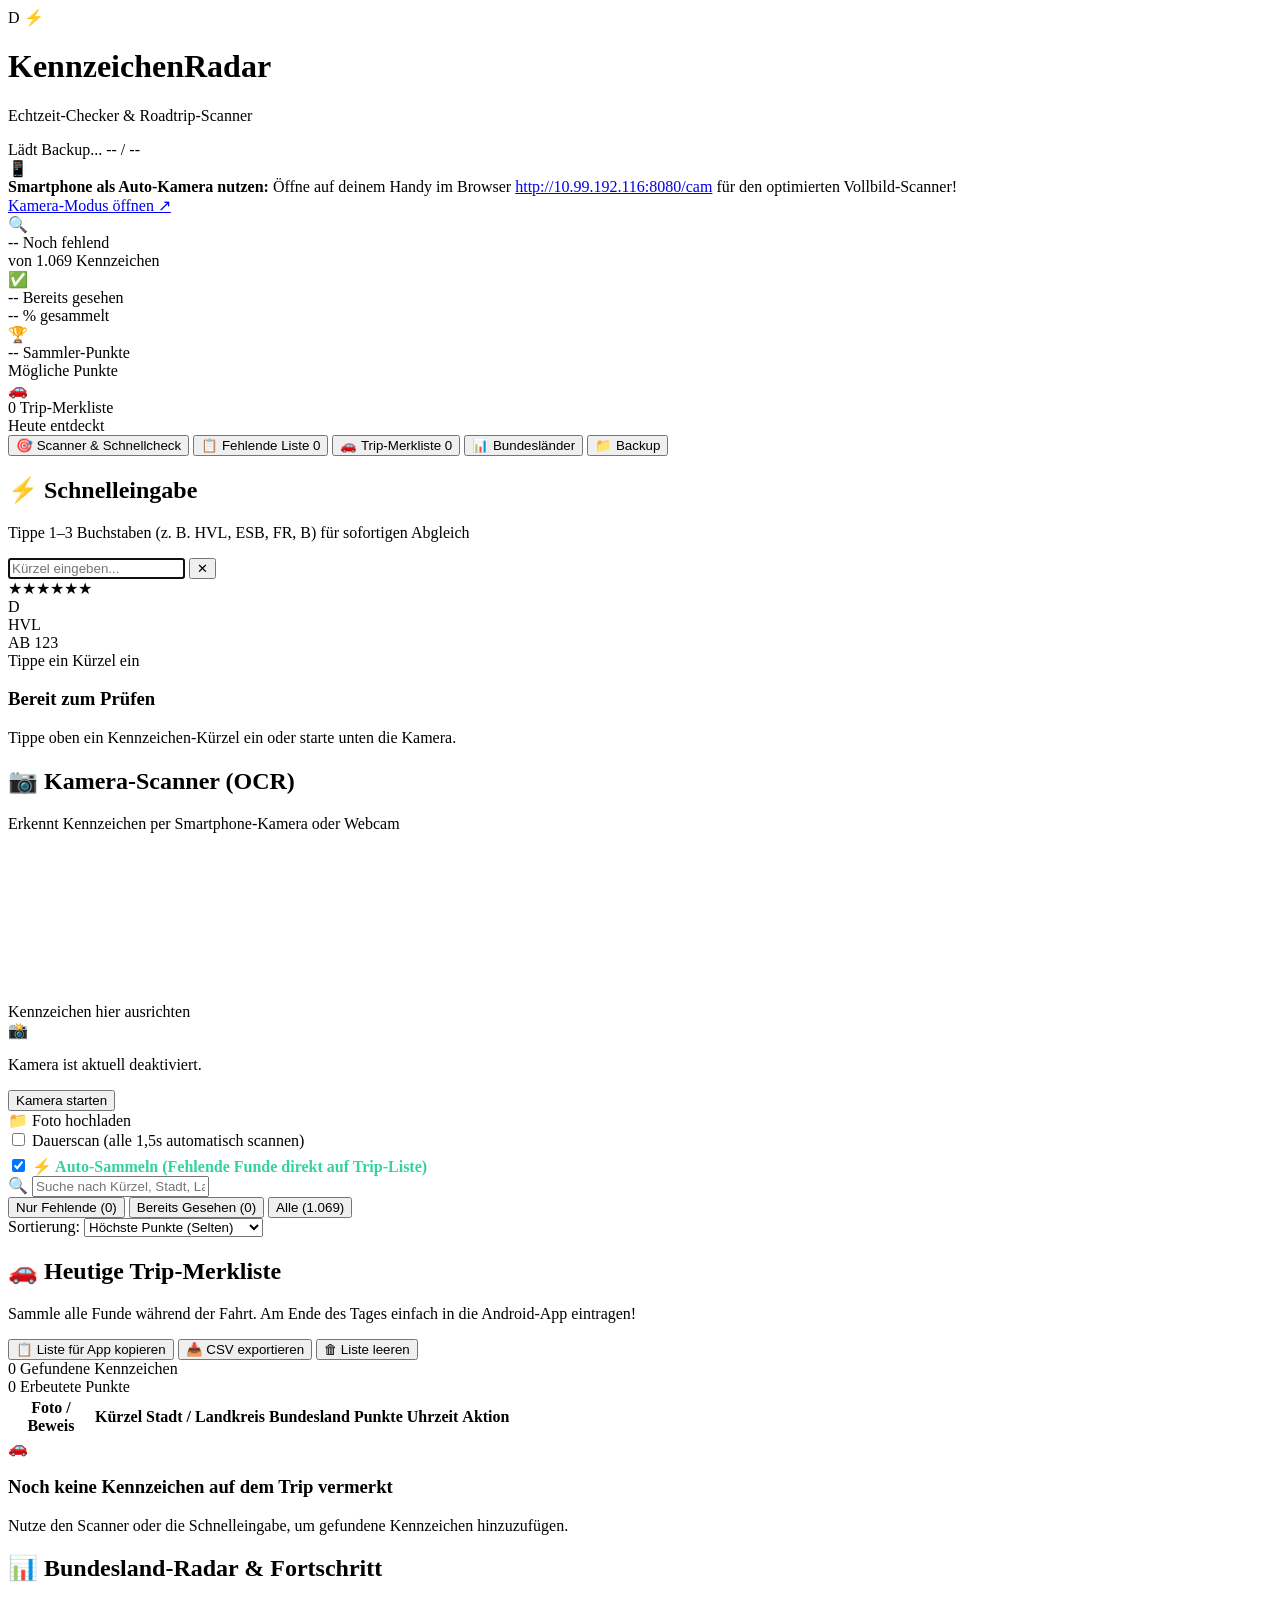
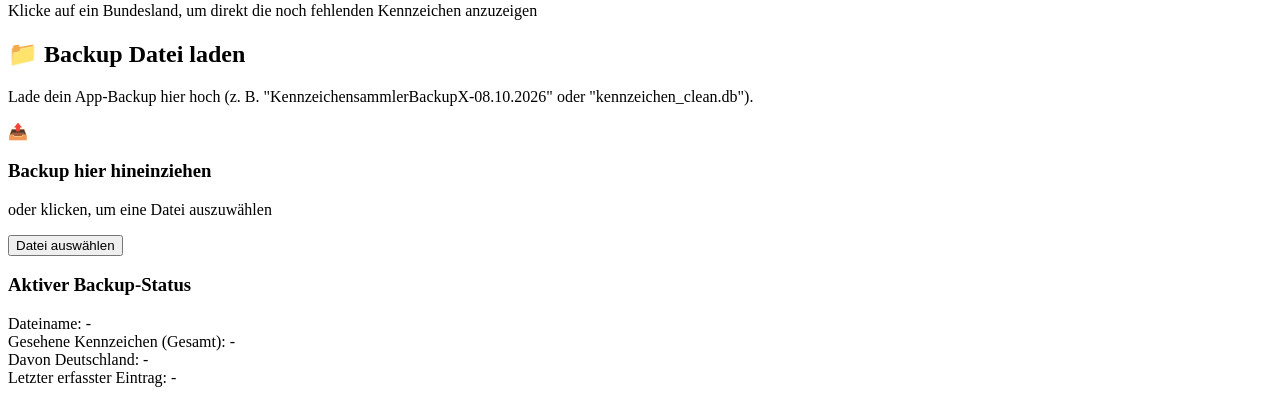
==== web/index.html @ e97649e1 "feat: Kennzeichen Radar - Backup-Parser & Live AI Scanner (YOLOv8 ALPR)" ====
<!DOCTYPE html>
<html lang="de">
<head>
  <meta charset="UTF-8">
  <meta name="viewport" content="width=device-width, initial-scale=1.0, maximum-scale=1.0, user-scalable=no">
  <title>Kennzeichen Radar • Sammler & Live-Scanner</title>
  
  <!-- Modern Typography from Google Fonts -->
  <link rel="preconnect" href="https://fonts.googleapis.com">
  <link rel="preconnect" href="https://fonts.gstatic.com" crossorigin>
  <link href="https://fonts.googleapis.com/css2?family=Outfit:wght@300;400;500;600;700;800&family=JetBrains+Mono:wght@400;600;700&display=swap" rel="stylesheet">
  
  <!-- Offline Tesseract.js -->
  <script src="/static/tesseract.min.js"></script>
  
  <!-- Stylesheet -->
  <link rel="stylesheet" href="/static/style.css">
</head>
<body>
  <div class="app-container">
    <!-- TOP NAVIGATION & HEADER -->
    <header class="app-header">
      <div class="header-brand">
        <div class="brand-badge">
          <span class="eu-blue">D</span>
          <span class="brand-icon">⚡</span>
        </div>
        <div class="brand-titles">
          <h1>Kennzeichen<span>Radar</span></h1>
          <p class="brand-subtitle">Echtzeit-Checker & Roadtrip-Scanner</p>
        </div>
      </div>

      <!-- Backup Status Pill -->
      <div class="backup-pill" id="backupStatusPill" title="Klicken für Backup-Manager">
        <span class="pulse-indicator"></span>
        <span class="backup-name" id="pillBackupName">Lädt Backup...</span>
        <span class="backup-count" id="pillSeenCount">-- / --</span>
      </div>
    </header>

    <!-- MOBILE CAMERA BANNER -->
    <div class="mobile-connect-banner">
      <div class="banner-icon">📱</div>
      <div class="banner-text">
        <strong>Smartphone als Auto-Kamera nutzen:</strong> Öffne auf deinem Handy im Browser <a href="http://10.99.192.116:8080/cam" target="_blank">http://10.99.192.116:8080/cam</a> für den optimierten Vollbild-Scanner!
      </div>
      <a href="/cam" target="_blank" class="btn-open-cam">Kamera-Modus öffnen ↗</a>
    </div>

    <!-- KPI / PROGRESS HERO BAR -->
    <section class="kpi-hero">
      <div class="kpi-card highlight-missing">
        <div class="kpi-icon">🔍</div>
        <div class="kpi-data">
          <span class="kpi-value" id="kpiMissingCount">--</span>
          <span class="kpi-label">Noch fehlend</span>
        </div>
        <div class="kpi-sub" id="kpiMissingSub">von 1.069 Kennzeichen</div>
      </div>

      <div class="kpi-card highlight-seen">
        <div class="kpi-icon">✅</div>
        <div class="kpi-data">
          <span class="kpi-value" id="kpiSeenCount">--</span>
          <span class="kpi-label">Bereits gesehen</span>
        </div>
        <div class="kpi-sub" id="kpiSeenPercent">-- % gesammelt</div>
      </div>

      <div class="kpi-card highlight-points">
        <div class="kpi-icon">🏆</div>
        <div class="kpi-data">
          <span class="kpi-value" id="kpiPointsCount">--</span>
          <span class="kpi-label">Sammler-Punkte</span>
        </div>
        <div class="kpi-sub" id="kpiPointsTotal">Mögliche Punkte</div>
      </div>

      <div class="kpi-card highlight-trip" id="kpiTripCard">
        <div class="kpi-icon">🚗</div>
        <div class="kpi-data">
          <span class="kpi-value" id="kpiTripCount">0</span>
          <span class="kpi-label">Trip-Merkliste</span>
        </div>
        <div class="kpi-sub">Heute entdeckt</div>
      </div>
    </section>

    <!-- NAVIGATION TABS -->
    <nav class="nav-tabs" role="tablist">
      <button class="nav-tab active" data-tab="tab-scanner" role="tab" id="btnTabScanner">
        <span class="tab-icon">🎯</span>
        <span class="tab-text">Scanner & Schnellcheck</span>
      </button>
      <button class="nav-tab" data-tab="tab-missing" role="tab" id="btnTabMissing">
        <span class="tab-icon">📋</span>
        <span class="tab-text">Fehlende Liste</span>
        <span class="tab-counter" id="tabCounterMissing">0</span>
      </button>
      <button class="nav-tab" data-tab="tab-trip" role="tab" id="btnTabTrip">
        <span class="tab-icon">🚗</span>
        <span class="tab-text">Trip-Merkliste</span>
        <span class="tab-counter trip-badge" id="tabCounterTrip">0</span>
      </button>
      <button class="nav-tab" data-tab="tab-stats" role="tab" id="btnTabStats">
        <span class="tab-icon">📊</span>
        <span class="tab-text">Bundesländer</span>
      </button>
      <button class="nav-tab" data-tab="tab-backup" role="tab" id="btnTabBackup">
        <span class="tab-icon">📁</span>
        <span class="tab-text">Backup</span>
      </button>
    </nav>

    <!-- TAB 1: SCANNER & SCHNELLCHECK -->
    <main class="tab-content active" id="tab-scanner">
      <div class="scanner-split-layout">
        <!-- LINKER BEREICH: BLITZEINGABE & LIVE-KENNZEICHEN -->
        <section class="quick-check-panel glass-card">
          <div class="panel-header">
            <h2>⚡ Schnelleingabe</h2>
            <p>Tippe 1–3 Buchstaben (z. B. HVL, ESB, FR, B) für sofortigen Abgleich</p>
          </div>

          <div class="search-input-wrapper">
            <input type="text" id="quickInput" placeholder="Kürzel eingeben..." autocomplete="off" autofocus maxlength="10">
            <button class="btn-clear-input" id="btnClearInput" title="Leeren">✕</button>
          </div>

          <!-- KENNZEICHEN VISUALISIERUNG -->
          <div class="plate-stage">
            <div class="german-plate-display" id="plateDisplay">
              <div class="eu-stripe">
                <div class="eu-stars">★★★★★★</div>
                <div class="eu-d">D</div>
              </div>
              <div class="plate-text-area">
                <div class="plate-letters" id="plateLetters">HVL</div>
                <div class="plate-stickers">
                  <span class="hu-sticker"></span>
                  <span class="wappen-sticker"></span>
                </div>
                <div class="plate-sample-number">AB 123</div>
              </div>
            </div>
          </div>

          <!-- RESULT STATUS BOX -->
          <div class="status-result-card" id="statusResultCard">
            <div class="status-badge" id="statusBadge">Tippe ein Kürzel ein</div>
            <h3 class="status-title" id="statusTitle">Bereit zum Prüfen</h3>
            <p class="status-desc" id="statusDesc">Tippe oben ein Kennzeichen-Kürzel ein oder starte unten die Kamera.</p>
            
            <div class="status-details" id="statusDetails" style="display: none;">
              <div class="detail-item">
                <span class="detail-lbl">Ort / Landkreis:</span>
                <span class="detail-val" id="detailOrt">-</span>
              </div>
              <div class="detail-item">
                <span class="detail-lbl">Bundesland:</span>
                <span class="detail-val" id="detailBundesland">-</span>
              </div>
              <div class="detail-item">
                <span class="detail-lbl">Punkte:</span>
                <span class="detail-val" id="detailPunkte">-</span>
              </div>
            </div>

            <!-- ACTION BUTTONS -->
            <div class="status-actions" id="statusActions" style="display: none;">
              <button class="btn-primary" id="btnAddToTrip">
                <span>➕</span> Zur Trip-Merkliste hinzufügen (Enter)
              </button>
            </div>
          </div>
        </section>

        <!-- RECHTER BEREICH: LIVE KAMERA SCANNER -->
        <section class="camera-scanner-panel glass-card">
          <div class="panel-header">
            <h2>📷 Kamera-Scanner (OCR)</h2>
            <p>Erkennt Kennzeichen per Smartphone-Kamera oder Webcam</p>
          </div>

          <div class="camera-viewport" id="cameraViewport">
            <!-- Video Element -->
            <video id="cameraVideo" autoplay playsinline muted></video>
            <canvas id="cameraCanvas" style="display: none;"></canvas>

            <!-- Guide Overlay Frame -->
            <div class="camera-frame-guide" id="cameraGuide">
              <div class="guide-corners"></div>
              <div class="guide-text">Kennzeichen hier ausrichten</div>
            </div>

            <!-- OCR Spinner / State -->
            <div class="ocr-status-overlay" id="ocrOverlay" style="display: none;">
              <div class="spinner"></div>
              <span id="ocrStatusText">Erkenne Kennzeichen...</span>
            </div>

            <!-- Placeholder wenn Kamera aus -->
            <div class="camera-placeholder" id="cameraPlaceholder">
              <div class="placeholder-icon">📸</div>
              <p>Kamera ist aktuell deaktiviert.</p>
              <button class="btn-primary" id="btnStartCamera">
                Kamera starten
              </button>
            </div>
          </div>

          <!-- Camera Controls -->
          <div class="camera-controls">
            <button class="btn-control" id="btnToggleCamera" style="display: none;">
              <span>⏹</span> Stopp
            </button>
            <button class="btn-control" id="btnSwitchCamera" style="display: none;" title="Kamera wechseln">
              <span>🔄</span> Kamera wechseln
            </button>
            <button class="btn-control highlight" id="btnSnapScan" style="display: none;">
              <span>⚡</span> Jetzt scannen
            </button>
            <label class="btn-control upload-btn" title="Foto hochladen">
              <span>📁</span> Foto hochladen
              <input type="file" id="filePhotoInput" accept="image/*" style="display: none;">
            </label>
          </div>

          <!-- Live Scan Auto Toggle -->
          <div class="auto-scan-toggle-row">
            <label class="toggle-switch">
              <input type="checkbox" id="chkAutoScan">
              <span class="toggle-slider"></span>
            </label>
            <span>Dauerscan (alle 1,5s automatisch scannen)</span>
          </div>

          <!-- Auto-Collect Toggle -->
          <div class="auto-scan-toggle-row" style="margin-top: 0.4rem;">
            <label class="toggle-switch">
              <input type="checkbox" id="chkAutoCollect" checked>
              <span class="toggle-slider"></span>
            </label>
            <span style="color: #34d399; font-weight: 600;">⚡ Auto-Sammeln (Fehlende Funde direkt auf Trip-Liste)</span>
          </div>
        </section>
      </div>
    </main>

    <!-- TAB 2: FEHLENDE KENNZEICHEN LISTE -->
    <section class="tab-content" id="tab-missing">
      <div class="glass-card list-container-card">
        <!-- FILTER BAR -->
        <div class="filter-header-bar">
          <div class="search-box">
            <span class="search-icon">🔍</span>
            <input type="text" id="filterSearchInput" placeholder="Suche nach Kürzel, Stadt, Landkreis, Ableitung...">
          </div>

          <div class="view-toggles">
            <button class="toggle-btn active" data-view="missing" id="btnViewMissing">Nur Fehlende (<span id="countViewMissing">0</span>)</button>
            <button class="toggle-btn" data-view="seen" id="btnViewSeen">Bereits Gesehen (<span id="countViewSeen">0</span>)</button>
            <button class="toggle-btn" data-view="all" id="btnViewAll">Alle (1.069)</button>
          </div>

          <div class="sort-selector">
            <label for="sortSelect">Sortierung:</label>
            <select id="sortSelect">
              <option value="points-desc">Höchste Punkte (Selten)</option>
              <option value="points-asc">Niedrigste Punkte (Häufig)</option>
              <option value="alpha-asc">Kürzel (A–Z)</option>
              <option value="bundesland">Bundesland</option>
            </select>
          </div>
        </div>

        <!-- BUNDESLAND CHIPS -->
        <div class="bundesland-chips-wrapper">
          <div class="bundesland-chips" id="bundeslandChipsContainer">
            <!-- Chips werden dynamisch gerendert -->
          </div>
        </div>

        <!-- CARDS GRID -->
        <div class="plates-grid" id="platesGridContainer">
          <!-- Dynamisch erzeugte Kennzeichen-Karten -->
        </div>

        <!-- Empty State -->
        <div class="empty-state" id="platesEmptyState" style="display: none;">
          <div class="empty-icon">🎉</div>
          <h3>Keine Kennzeichen gefunden</h3>
          <p>Für die aktuellen Filterkriterien gibt es keine Treffer.</p>
        </div>
      </div>
    </section>

    <!-- TAB 3: TRIP-MERKLISTE -->
    <section class="tab-content" id="tab-trip">
      <div class="glass-card trip-card">
        <div class="trip-header">
          <div class="trip-title-area">
            <h2>🚗 Heutige Trip-Merkliste</h2>
            <p>Sammle alle Funde während der Fahrt. Am Ende des Tages einfach in die Android-App eintragen!</p>
          </div>
          <div class="trip-actions-top">
            <button class="btn-primary" id="btnCopyForApp">
              <span>📋</span> Liste für App kopieren
            </button>
            <button class="btn-secondary" id="btnExportTripCsv">
              <span>📥</span> CSV exportieren
            </button>
            <button class="btn-danger" id="btnClearTrip">
              <span>🗑</span> Liste leeren
            </button>
          </div>
        </div>

        <div class="trip-stats-bar">
          <div class="trip-stat-item">
            <span class="trip-stat-val" id="tripTotalPlates">0</span>
            <span class="trip-stat-lbl">Gefundene Kennzeichen</span>
          </div>
          <div class="trip-stat-item">
            <span class="trip-stat-val" id="tripTotalPoints">0</span>
            <span class="trip-stat-lbl">Erbeutete Punkte</span>
          </div>
        </div>

        <!-- TRIP TABLE -->
        <div class="trip-table-wrapper">
          <table class="trip-table">
            <thead>
              <tr>
                <th style="width: 80px; text-align: center;">Foto / Beweis</th>
                <th>Kürzel</th>
                <th>Stadt / Landkreis</th>
                <th>Bundesland</th>
                <th>Punkte</th>
                <th>Uhrzeit</th>
                <th>Aktion</th>
              </tr>
            </thead>
            <tbody id="tripTableBody">
              <!-- Dynamisch -->
            </tbody>
          </table>
          <div class="empty-trip" id="emptyTripMessage">
            <div class="empty-icon">🚗</div>
            <h3>Noch keine Kennzeichen auf dem Trip vermerkt</h3>
            <p>Nutze den Scanner oder die Schnelleingabe, um gefundene Kennzeichen hinzuzufügen.</p>
          </div>
        </div>
      </div>
    </section>

    <!-- TAB 4: BUNDESLÄNDER STATISTIK -->
    <section class="tab-content" id="tab-stats">
      <div class="glass-card stats-card">
        <div class="panel-header">
          <h2>📊 Bundesland-Radar & Fortschritt</h2>
          <p>Klicke auf ein Bundesland, um direkt die noch fehlenden Kennzeichen anzuzeigen</p>
        </div>

        <div class="bundesland-grid" id="bundeslandGrid">
          <!-- Dynamische Fortschritts-Karten -->
        </div>
      </div>
    </section>

    <!-- TAB 5: BACKUP MANAGER -->
    <section class="tab-content" id="tab-backup">
      <div class="glass-card backup-card">
        <div class="panel-header">
          <h2>📁 Backup Datei laden</h2>
          <p>Lade dein App-Backup hier hoch (z. B. "KennzeichensammlerBackupX-08.10.2026" oder "kennzeichen_clean.db").</p>
        </div>

        <div class="drop-zone" id="dropZone">
          <div class="drop-icon">📤</div>
          <h3>Backup hier hineinziehen</h3>
          <p>oder klicken, um eine Datei auszuwählen</p>
          <input type="file" id="fileBackupInput" style="display: none;">
          <button class="btn-primary" id="btnSelectBackup">Datei auswählen</button>
        </div>

        <div class="backup-info-panel" id="backupInfoPanel">
          <h3>Aktiver Backup-Status</h3>
          <div class="info-row">
            <span class="lbl">Dateiname:</span>
            <span class="val" id="infoFileName">-</span>
          </div>
          <div class="info-row">
            <span class="lbl">Gesehene Kennzeichen (Gesamt):</span>
            <span class="val" id="infoTotalSeen">-</span>
          </div>
          <div class="info-row">
            <span class="lbl">Davon Deutschland:</span>
            <span class="val" id="infoDeSeen">-</span>
          </div>
          <div class="info-row">
            <span class="lbl">Letzter erfasster Eintrag:</span>
            <span class="val" id="infoLatestDate">-</span>
          </div>
        </div>
      </div>
    </section>

    <!-- TOAST NOTIFICATION CONTAINER -->
    <div class="toast-container" id="toastContainer"></div>
  </div>

  <!-- PHOTO LIGHTBOX MODAL -->
  <div class="photo-modal" id="photoModal" style="display: none;">
    <div class="photo-modal-backdrop" id="modalBackdrop"></div>
    <div class="photo-modal-content">
      <button class="modal-close-btn" id="btnModalClose">✕</button>
      <img id="modalImg" src="" alt="Kennzeichen Erkennung Foto">
      <div class="modal-caption" id="modalCaption"></div>
    </div>
  </div>

  <!-- APPLICATION LOGIC -->
  <script src="/static/app.js"></script>
</body>
</html>
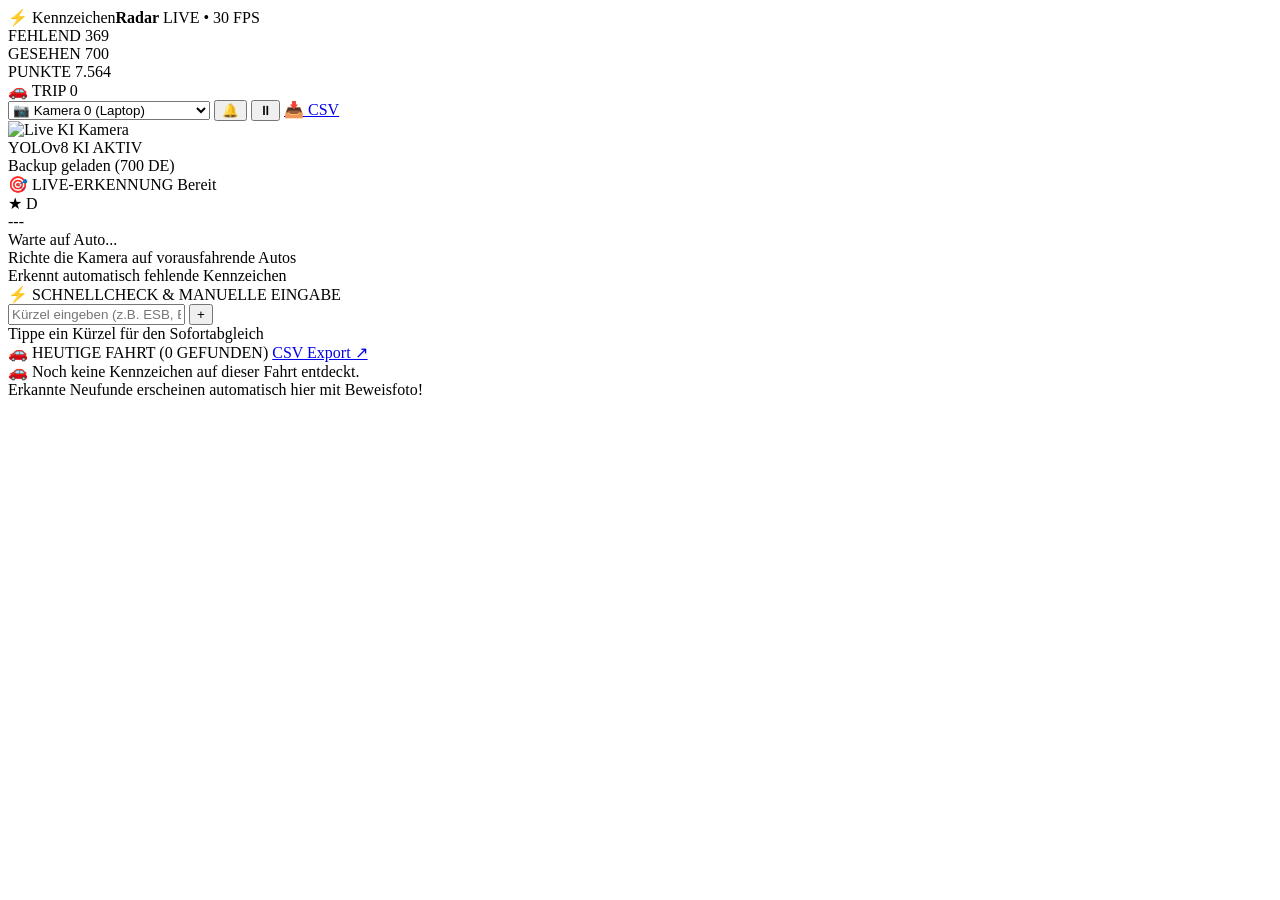
==== commit 51e998d0: "feat: Add minimalist 100vh single-screen Cockpit with integrated 30 FPS MJPEG live stream" ====
--- a/web/index.html
+++ b/web/index.html
@@ -3,425 +3,143 @@
 <head>
   <meta charset="UTF-8">
   <meta name="viewport" content="width=device-width, initial-scale=1.0, maximum-scale=1.0, user-scalable=no">
-  <title>Kennzeichen Radar • Sammler & Live-Scanner</title>
+  <title>Kennzeichen Radar • Live Cockpit</title>
   
-  <!-- Modern Typography from Google Fonts -->
   <link rel="preconnect" href="https://fonts.googleapis.com">
   <link rel="preconnect" href="https://fonts.gstatic.com" crossorigin>
-  <link href="https://fonts.googleapis.com/css2?family=Outfit:wght@300;400;500;600;700;800&family=JetBrains+Mono:wght@400;600;700&display=swap" rel="stylesheet">
+  <link href="https://fonts.googleapis.com/css2?family=Outfit:wght@400;500;600;700;800&family=JetBrains+Mono:wght@500;700;800&display=swap" rel="stylesheet">
   
-  <!-- Offline Tesseract.js -->
-  <script src="/static/tesseract.min.js"></script>
-  
-  <!-- Stylesheet -->
-  <link rel="stylesheet" href="/static/style.css">
+  <link rel="stylesheet" href="/style.css">
 </head>
 <body>
-  <div class="app-container">
-    <!-- TOP NAVIGATION & HEADER -->
-    <header class="app-header">
+  <div class="cockpit-container">
+    
+    <!-- TOP COMPACT APP BAR (48px) -->
+    <header class="cockpit-header">
       <div class="header-brand">
-        <div class="brand-badge">
-          <span class="eu-blue">D</span>
-          <span class="brand-icon">⚡</span>
+        <span class="brand-badge">⚡</span>
+        <span class="brand-title">Kennzeichen<strong>Radar</strong></span>
+        <span class="live-pill" id="liveFpsPill">
+          <span class="live-dot"></span>
+          <span id="fpsText">LIVE • 30 FPS</span>
+        </span>
+      </div>
+
+      <!-- Quick KPI Counters -->
+      <div class="header-stats">
+        <div class="stat-badge badge-missing" title="Noch fehlende deutsche Kennzeichen">
+          <span class="lbl">FEHLEND</span>
+          <span class="val" id="statMissing">369</span>
         </div>
-        <div class="brand-titles">
-          <h1>Kennzeichen<span>Radar</span></h1>
-          <p class="brand-subtitle">Echtzeit-Checker & Roadtrip-Scanner</p>
+        <div class="stat-badge badge-seen" title="Bereits gesammelt">
+          <span class="lbl">GESEHEN</span>
+          <span class="val" id="statSeen">700</span>
+        </div>
+        <div class="stat-badge badge-points" title="Gesamte Sammler-Punkte">
+          <span class="lbl">PUNKTE</span>
+          <span class="val" id="statPoints">7.564</span>
+        </div>
+        <div class="stat-badge badge-trip" title="Heute während der Fahrt gesammelt">
+          <span class="lbl">🚗 TRIP</span>
+          <span class="val" id="statTrip">0</span>
         </div>
       </div>
 
-      <!-- Backup Status Pill -->
-      <div class="backup-pill" id="backupStatusPill" title="Klicken für Backup-Manager">
-        <span class="pulse-indicator"></span>
-        <span class="backup-name" id="pillBackupName">Lädt Backup...</span>
-        <span class="backup-count" id="pillSeenCount">-- / --</span>
+      <!-- Header Quick Controls -->
+      <div class="header-actions">
+        <select id="camSelect" class="btn-ctrl select-cam" title="Kamera auswählen (0: Laptop, 1: Handy per USB)">
+          <option value="0">📷 Kamera 0 (Laptop)</option>
+          <option value="1">📱 Kamera 1 (Handy / USB)</option>
+          <option value="2">📹 Kamera 2 (USB-Dashcam)</option>
+        </select>
+        <button id="btnSoundToggle" class="btn-ctrl btn-icon" title="Ton an / aus">🔔</button>
+        <button id="btnPauseToggle" class="btn-ctrl btn-icon" title="Video pausieren">⏸</button>
+        <a href="/api/trip/export" class="btn-ctrl btn-export" title="Trip als CSV exportieren">📥 CSV</a>
       </div>
     </header>
 
-    <!-- MOBILE CAMERA BANNER -->
-    <div class="mobile-connect-banner">
-      <div class="banner-icon">📱</div>
-      <div class="banner-text">
-        <strong>Smartphone als Auto-Kamera nutzen:</strong> Öffne auf deinem Handy im Browser <a href="http://10.99.192.116:8080/cam" target="_blank">http://10.99.192.116:8080/cam</a> für den optimierten Vollbild-Scanner!
-      </div>
-      <a href="/cam" target="_blank" class="btn-open-cam">Kamera-Modus öffnen ↗</a>
-    </div>
+    <!-- MAIN COCKPIT VIEWPORT (FITS 100VH - NO SCROLLBAR) -->
+    <main class="cockpit-grid">
+      
+      <!-- LEFT STAGE: 30 FPS HARDWARE CAMERA STREAM -->
+      <section class="camera-stage">
+        <div class="video-wrapper">
+          <img src="/video_feed" id="liveVideoFeed" alt="Live KI Kamera" onerror="handleVideoError(this)" />
+          
+          <!-- Stream HUD Watermark -->
+          <div class="stream-hud-overlay">
+            <div class="hud-status-chip">
+              <span class="pulse-indicator"></span>
+              <span id="txtHudStatus">YOLOv8 KI AKTIV</span>
+            </div>
+            <div class="hud-backup-chip" id="hudBackupInfo">
+              Backup geladen (700 DE)
+            </div>
+          </div>
+        </div>
+      </section>
 
-    <!-- KPI / PROGRESS HERO BAR -->
-    <section class="kpi-hero">
-      <div class="kpi-card highlight-missing">
-        <div class="kpi-icon">🔍</div>
-        <div class="kpi-data">
-          <span class="kpi-value" id="kpiMissingCount">--</span>
-          <span class="kpi-label">Noch fehlend</span>
-        </div>
-        <div class="kpi-sub" id="kpiMissingSub">von 1.069 Kennzeichen</div>
-      </div>
-
-      <div class="kpi-card highlight-seen">
-        <div class="kpi-icon">✅</div>
-        <div class="kpi-data">
-          <span class="kpi-value" id="kpiSeenCount">--</span>
-          <span class="kpi-label">Bereits gesehen</span>
-        </div>
-        <div class="kpi-sub" id="kpiSeenPercent">-- % gesammelt</div>
-      </div>
-
-      <div class="kpi-card highlight-points">
-        <div class="kpi-icon">🏆</div>
-        <div class="kpi-data">
-          <span class="kpi-value" id="kpiPointsCount">--</span>
-          <span class="kpi-label">Sammler-Punkte</span>
-        </div>
-        <div class="kpi-sub" id="kpiPointsTotal">Mögliche Punkte</div>
-      </div>
-
-      <div class="kpi-card highlight-trip" id="kpiTripCard">
-        <div class="kpi-icon">🚗</div>
-        <div class="kpi-data">
-          <span class="kpi-value" id="kpiTripCount">0</span>
-          <span class="kpi-label">Trip-Merkliste</span>
-        </div>
-        <div class="kpi-sub">Heute entdeckt</div>
-      </div>
-    </section>
-
-    <!-- NAVIGATION TABS -->
-    <nav class="nav-tabs" role="tablist">
-      <button class="nav-tab active" data-tab="tab-scanner" role="tab" id="btnTabScanner">
-        <span class="tab-icon">🎯</span>
-        <span class="tab-text">Scanner & Schnellcheck</span>
-      </button>
-      <button class="nav-tab" data-tab="tab-missing" role="tab" id="btnTabMissing">
-        <span class="tab-icon">📋</span>
-        <span class="tab-text">Fehlende Liste</span>
-        <span class="tab-counter" id="tabCounterMissing">0</span>
-      </button>
-      <button class="nav-tab" data-tab="tab-trip" role="tab" id="btnTabTrip">
-        <span class="tab-icon">🚗</span>
-        <span class="tab-text">Trip-Merkliste</span>
-        <span class="tab-counter trip-badge" id="tabCounterTrip">0</span>
-      </button>
-      <button class="nav-tab" data-tab="tab-stats" role="tab" id="btnTabStats">
-        <span class="tab-icon">📊</span>
-        <span class="tab-text">Bundesländer</span>
-      </button>
-      <button class="nav-tab" data-tab="tab-backup" role="tab" id="btnTabBackup">
-        <span class="tab-icon">📁</span>
-        <span class="tab-text">Backup</span>
-      </button>
-    </nav>
-
-    <!-- TAB 1: SCANNER & SCHNELLCHECK -->
-    <main class="tab-content active" id="tab-scanner">
-      <div class="scanner-split-layout">
-        <!-- LINKER BEREICH: BLITZEINGABE & LIVE-KENNZEICHEN -->
-        <section class="quick-check-panel glass-card">
-          <div class="panel-header">
-            <h2>⚡ Schnelleingabe</h2>
-            <p>Tippe 1–3 Buchstaben (z. B. HVL, ESB, FR, B) für sofortigen Abgleich</p>
+      <!-- RIGHT STAGE: LIVE HIT, QUICK SEARCH & TRIP TICKER -->
+      <section class="sidebar-stage">
+        
+        <!-- CARD 1: LIVE TREFFER / HIT DISPLAY -->
+        <div class="panel-card live-hit-card">
+          <div class="card-caption">
+            <span>🎯 LIVE-ERKENNUNG</span>
+            <span class="hit-time" id="hitTime">Bereit</span>
           </div>
 
-          <div class="search-input-wrapper">
-            <input type="text" id="quickInput" placeholder="Kürzel eingeben..." autocomplete="off" autofocus maxlength="10">
-            <button class="btn-clear-input" id="btnClearInput" title="Leeren">✕</button>
-          </div>
-
-          <!-- KENNZEICHEN VISUALISIERUNG -->
-          <div class="plate-stage">
-            <div class="german-plate-display" id="plateDisplay">
-              <div class="eu-stripe">
-                <div class="eu-stars">★★★★★★</div>
-                <div class="eu-d">D</div>
+          <div class="plate-hit-display">
+            <!-- German Plate Banner -->
+            <div class="plate-replica" id="plateReplica">
+              <div class="eu-side">
+                <span class="eu-stars">★</span>
+                <span class="eu-d">D</span>
               </div>
-              <div class="plate-text-area">
-                <div class="plate-letters" id="plateLetters">HVL</div>
-                <div class="plate-stickers">
-                  <span class="hu-sticker"></span>
-                  <span class="wappen-sticker"></span>
-                </div>
-                <div class="plate-sample-number">AB 123</div>
-              </div>
-            </div>
-          </div>
-
-          <!-- RESULT STATUS BOX -->
-          <div class="status-result-card" id="statusResultCard">
-            <div class="status-badge" id="statusBadge">Tippe ein Kürzel ein</div>
-            <h3 class="status-title" id="statusTitle">Bereit zum Prüfen</h3>
-            <p class="status-desc" id="statusDesc">Tippe oben ein Kennzeichen-Kürzel ein oder starte unten die Kamera.</p>
-            
-            <div class="status-details" id="statusDetails" style="display: none;">
-              <div class="detail-item">
-                <span class="detail-lbl">Ort / Landkreis:</span>
-                <span class="detail-val" id="detailOrt">-</span>
-              </div>
-              <div class="detail-item">
-                <span class="detail-lbl">Bundesland:</span>
-                <span class="detail-val" id="detailBundesland">-</span>
-              </div>
-              <div class="detail-item">
-                <span class="detail-lbl">Punkte:</span>
-                <span class="detail-val" id="detailPunkte">-</span>
+              <div class="plate-center">
+                <span class="plate-letters" id="hitLetters">---</span>
               </div>
             </div>
 
-            <!-- ACTION BUTTONS -->
-            <div class="status-actions" id="statusActions" style="display: none;">
-              <button class="btn-primary" id="btnAddToTrip">
-                <span>➕</span> Zur Trip-Merkliste hinzufügen (Enter)
-              </button>
+            <!-- Hit Info & Points -->
+            <div class="hit-meta">
+              <div class="hit-status-badge badge-idle" id="hitStatusBadge">Warte auf Auto...</div>
+              <div class="hit-city" id="hitCity">Richte die Kamera auf vorausfahrende Autos</div>
+              <div class="hit-sub" id="hitSub">Erkennt automatisch fehlende Kennzeichen</div>
             </div>
-          </div>
-        </section>
-
-        <!-- RECHTER BEREICH: LIVE KAMERA SCANNER -->
-        <section class="camera-scanner-panel glass-card">
-          <div class="panel-header">
-            <h2>📷 Kamera-Scanner (OCR)</h2>
-            <p>Erkennt Kennzeichen per Smartphone-Kamera oder Webcam</p>
-          </div>
-
-          <div class="camera-viewport" id="cameraViewport">
-            <!-- Video Element -->
-            <video id="cameraVideo" autoplay playsinline muted></video>
-            <canvas id="cameraCanvas" style="display: none;"></canvas>
-
-            <!-- Guide Overlay Frame -->
-            <div class="camera-frame-guide" id="cameraGuide">
-              <div class="guide-corners"></div>
-              <div class="guide-text">Kennzeichen hier ausrichten</div>
-            </div>
-
-            <!-- OCR Spinner / State -->
-            <div class="ocr-status-overlay" id="ocrOverlay" style="display: none;">
-              <div class="spinner"></div>
-              <span id="ocrStatusText">Erkenne Kennzeichen...</span>
-            </div>
-
-            <!-- Placeholder wenn Kamera aus -->
-            <div class="camera-placeholder" id="cameraPlaceholder">
-              <div class="placeholder-icon">📸</div>
-              <p>Kamera ist aktuell deaktiviert.</p>
-              <button class="btn-primary" id="btnStartCamera">
-                Kamera starten
-              </button>
-            </div>
-          </div>
-
-          <!-- Camera Controls -->
-          <div class="camera-controls">
-            <button class="btn-control" id="btnToggleCamera" style="display: none;">
-              <span>⏹</span> Stopp
-            </button>
-            <button class="btn-control" id="btnSwitchCamera" style="display: none;" title="Kamera wechseln">
-              <span>🔄</span> Kamera wechseln
-            </button>
-            <button class="btn-control highlight" id="btnSnapScan" style="display: none;">
-              <span>⚡</span> Jetzt scannen
-            </button>
-            <label class="btn-control upload-btn" title="Foto hochladen">
-              <span>📁</span> Foto hochladen
-              <input type="file" id="filePhotoInput" accept="image/*" style="display: none;">
-            </label>
-          </div>
-
-          <!-- Live Scan Auto Toggle -->
-          <div class="auto-scan-toggle-row">
-            <label class="toggle-switch">
-              <input type="checkbox" id="chkAutoScan">
-              <span class="toggle-slider"></span>
-            </label>
-            <span>Dauerscan (alle 1,5s automatisch scannen)</span>
-          </div>
-
-          <!-- Auto-Collect Toggle -->
-          <div class="auto-scan-toggle-row" style="margin-top: 0.4rem;">
-            <label class="toggle-switch">
-              <input type="checkbox" id="chkAutoCollect" checked>
-              <span class="toggle-slider"></span>
-            </label>
-            <span style="color: #34d399; font-weight: 600;">⚡ Auto-Sammeln (Fehlende Funde direkt auf Trip-Liste)</span>
-          </div>
-        </section>
-      </div>
-    </main>
-
-    <!-- TAB 2: FEHLENDE KENNZEICHEN LISTE -->
-    <section class="tab-content" id="tab-missing">
-      <div class="glass-card list-container-card">
-        <!-- FILTER BAR -->
-        <div class="filter-header-bar">
-          <div class="search-box">
-            <span class="search-icon">🔍</span>
-            <input type="text" id="filterSearchInput" placeholder="Suche nach Kürzel, Stadt, Landkreis, Ableitung...">
-          </div>
-
-          <div class="view-toggles">
-            <button class="toggle-btn active" data-view="missing" id="btnViewMissing">Nur Fehlende (<span id="countViewMissing">0</span>)</button>
-            <button class="toggle-btn" data-view="seen" id="btnViewSeen">Bereits Gesehen (<span id="countViewSeen">0</span>)</button>
-            <button class="toggle-btn" data-view="all" id="btnViewAll">Alle (1.069)</button>
-          </div>
-
-          <div class="sort-selector">
-            <label for="sortSelect">Sortierung:</label>
-            <select id="sortSelect">
-              <option value="points-desc">Höchste Punkte (Selten)</option>
-              <option value="points-asc">Niedrigste Punkte (Häufig)</option>
-              <option value="alpha-asc">Kürzel (A–Z)</option>
-              <option value="bundesland">Bundesland</option>
-            </select>
           </div>
         </div>
 
-        <!-- BUNDESLAND CHIPS -->
-        <div class="bundesland-chips-wrapper">
-          <div class="bundesland-chips" id="bundeslandChipsContainer">
-            <!-- Chips werden dynamisch gerendert -->
+        <!-- CARD 2: SCHNELLEINGABE (1-LINE CHECK) -->
+        <div class="panel-card quick-search-card">
+          <div class="card-caption">⚡ SCHNELLCHECK & MANUELLE EINGABE</div>
+          <div class="search-row">
+            <input type="text" id="quickInput" placeholder="Kürzel eingeben (z.B. ESB, B, HVL...)" maxlength="8" autocomplete="off" />
+            <button id="btnQuickAdd" class="btn-quick-add" title="Zum Trip hinzufügen">+</button>
+          </div>
+          <div class="quick-feedback" id="quickFeedback">Tippe ein Kürzel für den Sofortabgleich</div>
+        </div>
+
+        <!-- CARD 3: HEUTIGER TRIP TICKER (SCROLLABLE WITHIN CARD ONLY) -->
+        <div class="panel-card trip-ticker-card">
+          <div class="card-caption">
+            <span>🚗 HEUTIGE FAHRT (<span id="tripCountCaption">0</span> GEFUNDEN)</span>
+            <a href="/api/trip/export" class="link-download">CSV Export ↗</a>
+          </div>
+
+          <div class="trip-list" id="tripList">
+            <div class="empty-trip-notice" id="emptyTripNotice">
+              <span>🚗</span> Noch keine Kennzeichen auf dieser Fahrt entdeckt.<br>
+              Erkannte Neufunde erscheinen automatisch hier mit Beweisfoto!
+            </div>
           </div>
         </div>
 
-        <!-- CARDS GRID -->
-        <div class="plates-grid" id="platesGridContainer">
-          <!-- Dynamisch erzeugte Kennzeichen-Karten -->
-        </div>
+      </section>
 
-        <!-- Empty State -->
-        <div class="empty-state" id="platesEmptyState" style="display: none;">
-          <div class="empty-icon">🎉</div>
-          <h3>Keine Kennzeichen gefunden</h3>
-          <p>Für die aktuellen Filterkriterien gibt es keine Treffer.</p>
-        </div>
-      </div>
-    </section>
-
-    <!-- TAB 3: TRIP-MERKLISTE -->
-    <section class="tab-content" id="tab-trip">
-      <div class="glass-card trip-card">
-        <div class="trip-header">
-          <div class="trip-title-area">
-            <h2>🚗 Heutige Trip-Merkliste</h2>
-            <p>Sammle alle Funde während der Fahrt. Am Ende des Tages einfach in die Android-App eintragen!</p>
-          </div>
-          <div class="trip-actions-top">
-            <button class="btn-primary" id="btnCopyForApp">
-              <span>📋</span> Liste für App kopieren
-            </button>
-            <button class="btn-secondary" id="btnExportTripCsv">
-              <span>📥</span> CSV exportieren
-            </button>
-            <button class="btn-danger" id="btnClearTrip">
-              <span>🗑</span> Liste leeren
-            </button>
-          </div>
-        </div>
-
-        <div class="trip-stats-bar">
-          <div class="trip-stat-item">
-            <span class="trip-stat-val" id="tripTotalPlates">0</span>
-            <span class="trip-stat-lbl">Gefundene Kennzeichen</span>
-          </div>
-          <div class="trip-stat-item">
-            <span class="trip-stat-val" id="tripTotalPoints">0</span>
-            <span class="trip-stat-lbl">Erbeutete Punkte</span>
-          </div>
-        </div>
-
-        <!-- TRIP TABLE -->
-        <div class="trip-table-wrapper">
-          <table class="trip-table">
-            <thead>
-              <tr>
-                <th style="width: 80px; text-align: center;">Foto / Beweis</th>
-                <th>Kürzel</th>
-                <th>Stadt / Landkreis</th>
-                <th>Bundesland</th>
-                <th>Punkte</th>
-                <th>Uhrzeit</th>
-                <th>Aktion</th>
-              </tr>
-            </thead>
-            <tbody id="tripTableBody">
-              <!-- Dynamisch -->
-            </tbody>
-          </table>
-          <div class="empty-trip" id="emptyTripMessage">
-            <div class="empty-icon">🚗</div>
-            <h3>Noch keine Kennzeichen auf dem Trip vermerkt</h3>
-            <p>Nutze den Scanner oder die Schnelleingabe, um gefundene Kennzeichen hinzuzufügen.</p>
-          </div>
-        </div>
-      </div>
-    </section>
-
-    <!-- TAB 4: BUNDESLÄNDER STATISTIK -->
-    <section class="tab-content" id="tab-stats">
-      <div class="glass-card stats-card">
-        <div class="panel-header">
-          <h2>📊 Bundesland-Radar & Fortschritt</h2>
-          <p>Klicke auf ein Bundesland, um direkt die noch fehlenden Kennzeichen anzuzeigen</p>
-        </div>
-
-        <div class="bundesland-grid" id="bundeslandGrid">
-          <!-- Dynamische Fortschritts-Karten -->
-        </div>
-      </div>
-    </section>
-
-    <!-- TAB 5: BACKUP MANAGER -->
-    <section class="tab-content" id="tab-backup">
-      <div class="glass-card backup-card">
-        <div class="panel-header">
-          <h2>📁 Backup Datei laden</h2>
-          <p>Lade dein App-Backup hier hoch (z. B. "KennzeichensammlerBackupX-08.10.2026" oder "kennzeichen_clean.db").</p>
-        </div>
-
-        <div class="drop-zone" id="dropZone">
-          <div class="drop-icon">📤</div>
-          <h3>Backup hier hineinziehen</h3>
-          <p>oder klicken, um eine Datei auszuwählen</p>
-          <input type="file" id="fileBackupInput" style="display: none;">
-          <button class="btn-primary" id="btnSelectBackup">Datei auswählen</button>
-        </div>
-
-        <div class="backup-info-panel" id="backupInfoPanel">
-          <h3>Aktiver Backup-Status</h3>
-          <div class="info-row">
-            <span class="lbl">Dateiname:</span>
-            <span class="val" id="infoFileName">-</span>
-          </div>
-          <div class="info-row">
-            <span class="lbl">Gesehene Kennzeichen (Gesamt):</span>
-            <span class="val" id="infoTotalSeen">-</span>
-          </div>
-          <div class="info-row">
-            <span class="lbl">Davon Deutschland:</span>
-            <span class="val" id="infoDeSeen">-</span>
-          </div>
-          <div class="info-row">
-            <span class="lbl">Letzter erfasster Eintrag:</span>
-            <span class="val" id="infoLatestDate">-</span>
-          </div>
-        </div>
-      </div>
-    </section>
-
-    <!-- TOAST NOTIFICATION CONTAINER -->
-    <div class="toast-container" id="toastContainer"></div>
+    </main>
   </div>
 
-  <!-- PHOTO LIGHTBOX MODAL -->
-  <div class="photo-modal" id="photoModal" style="display: none;">
-    <div class="photo-modal-backdrop" id="modalBackdrop"></div>
-    <div class="photo-modal-content">
-      <button class="modal-close-btn" id="btnModalClose">✕</button>
-      <img id="modalImg" src="" alt="Kennzeichen Erkennung Foto">
-      <div class="modal-caption" id="modalCaption"></div>
-    </div>
-  </div>
-
-  <!-- APPLICATION LOGIC -->
-  <script src="/static/app.js"></script>
+  <script src="/js/app.js"></script>
 </body>
 </html>
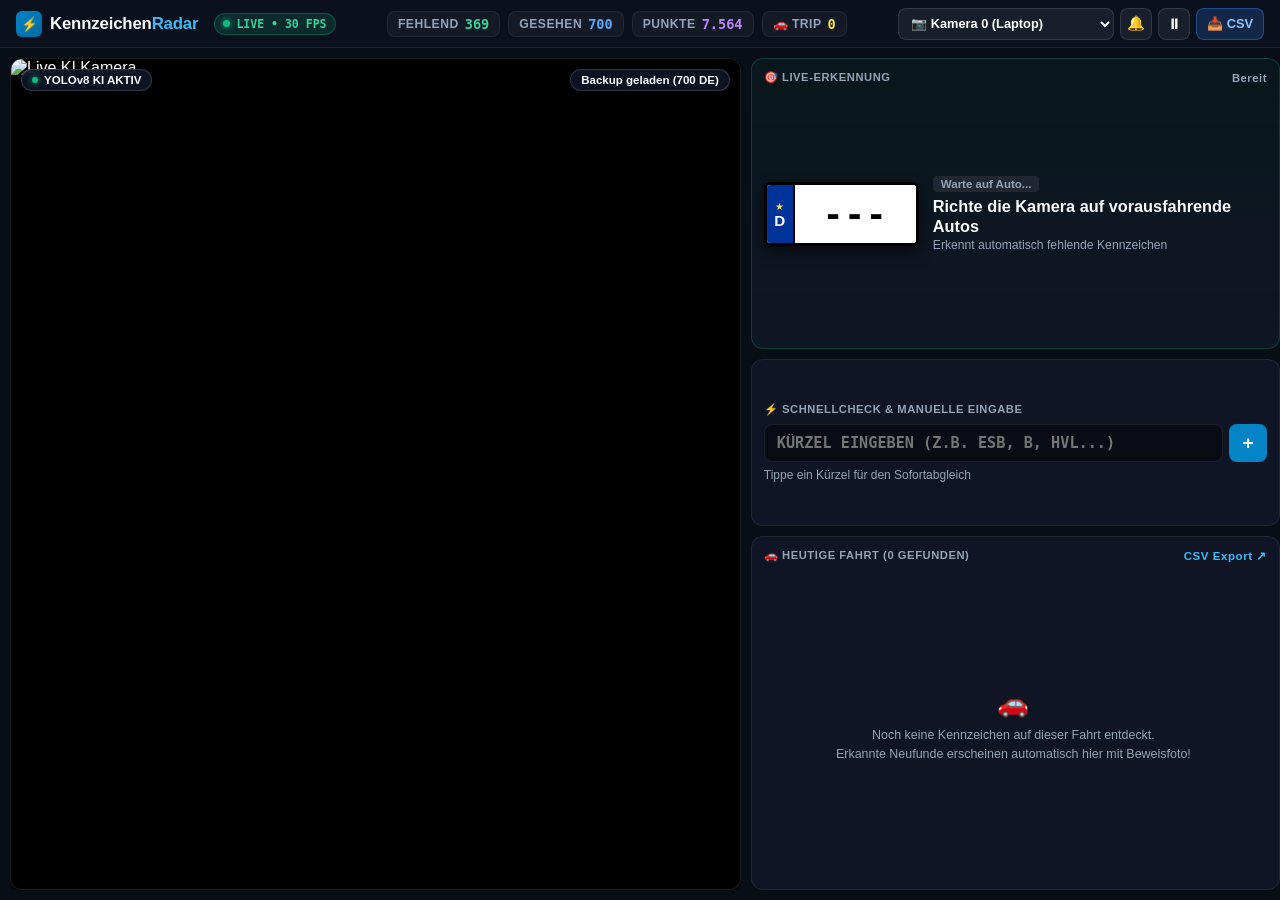
==== commit 16683720: "feat: Complete minimalist 100vh Cockpit with embedded styling and zero scroll" ====
--- a/web/index.html
+++ b/web/index.html
@@ -10,6 +10,130 @@
   <link href="https://fonts.googleapis.com/css2?family=Outfit:wght@400;500;600;700;800&family=JetBrains+Mono:wght@500;700;800&display=swap" rel="stylesheet">
   
   <link rel="stylesheet" href="/style.css">
+  <style>
+    :root {
+      --bg-dark: #090d16;
+      --bg-panel: rgba(17, 24, 39, 0.85);
+      --bg-panel-border: rgba(255, 255, 255, 0.08);
+      --accent-missing: #10b981;
+      --accent-seen: #3b82f6;
+      --text-primary: #f8fafc;
+      --text-muted: #94a3b8;
+      --radius-sm: 8px;
+      --radius-md: 12px;
+      --font-sans: 'Outfit', -apple-system, sans-serif;
+      --font-mono: 'JetBrains Mono', monospace;
+    }
+    * { box-sizing: border-box; margin: 0; padding: 0; }
+    html, body {
+      width: 100vw; height: 100vh; overflow: hidden;
+      background: var(--bg-dark); color: var(--text-primary);
+      font-family: var(--font-sans); -webkit-font-smoothing: antialiased; user-select: none;
+    }
+    .cockpit-container { display: flex; flex-direction: column; width: 100vw; height: 100vh; overflow: hidden; }
+    .cockpit-header {
+      height: 48px; background: rgba(11, 17, 30, 0.95); border-bottom: 1px solid var(--bg-panel-border);
+      display: flex; align-items: center; justify-content: space-between; padding: 0 16px; z-index: 50; flex-shrink: 0;
+    }
+    .header-brand { display: flex; align-items: center; gap: 8px; }
+    .brand-badge {
+      background: linear-gradient(135deg, #0284c7, #0369a1); color: #fff; font-size: 0.85rem;
+      width: 26px; height: 26px; border-radius: 6px; display: flex; align-items: center; justify-content: center; font-weight: 800;
+    }
+    .brand-title { font-size: 1.05rem; font-weight: 700; letter-spacing: -0.01em; }
+    .brand-title strong { color: #38bdf8; }
+    .live-pill {
+      background: rgba(16, 185, 129, 0.15); border: 1px solid rgba(16, 185, 129, 0.3); color: #34d399;
+      font-family: var(--font-mono); font-size: 0.72rem; font-weight: 700; padding: 3px 8px; border-radius: 9999px;
+      display: flex; align-items: center; gap: 6px; margin-left: 8px;
+    }
+    .live-dot { width: 7px; height: 7px; background: #10b981; border-radius: 50%; box-shadow: 0 0 6px #10b981; }
+    .header-stats { display: flex; align-items: center; gap: 8px; }
+    .stat-badge {
+      display: flex; align-items: center; gap: 6px; padding: 4px 10px; border-radius: var(--radius-sm);
+      background: rgba(255, 255, 255, 0.04); border: 1px solid rgba(255, 255, 255, 0.07); font-size: 0.76rem;
+    }
+    .stat-badge .lbl { color: var(--text-muted); font-weight: 600; letter-spacing: 0.04em; }
+    .stat-badge .val { font-family: var(--font-mono); font-weight: 800; font-size: 0.85rem; }
+    .badge-missing .val { color: #34d399; }
+    .badge-seen .val { color: #60a5fa; }
+    .badge-points .val { color: #c084fc; }
+    .badge-trip .val { color: #fde047; }
+    .header-actions { display: flex; align-items: center; gap: 6px; }
+    .btn-ctrl {
+      background: rgba(255, 255, 255, 0.06); border: 1px solid rgba(255, 255, 255, 0.12); color: #fff;
+      border-radius: var(--radius-sm); font-size: 0.8rem; font-weight: 600; cursor: pointer; height: 32px;
+      display: flex; align-items: center; justify-content: center; text-decoration: none;
+    }
+    .select-cam { padding: 0 8px; outline: none; }
+    .select-cam option { background: #0f172a; color: #fff; }
+    .btn-icon { width: 32px; font-size: 0.9rem; }
+    .btn-export { padding: 0 10px; background: rgba(59, 130, 246, 0.2); border-color: rgba(59, 130, 246, 0.4); color: #93c5fd; }
+    .cockpit-grid {
+      flex: 1; display: grid; grid-template-columns: 58% 42%; height: calc(100vh - 48px);
+      overflow: hidden; padding: 10px; gap: 10px;
+    }
+    .camera-stage { height: 100%; display: flex; flex-direction: column; overflow: hidden; }
+    .video-wrapper {
+      position: relative; width: 100%; height: 100%; background: #000; border-radius: var(--radius-md);
+      overflow: hidden; border: 1px solid rgba(255, 255, 255, 0.1); display: flex; align-items: center; justify-content: center;
+      box-shadow: 0 8px 24px rgba(0, 0, 0, 0.6);
+    }
+    #liveVideoFeed { width: 100%; height: 100%; object-fit: cover; display: block; }
+    .stream-hud-overlay {
+      position: absolute; top: 10px; left: 10px; right: 10px; display: flex; justify-content: space-between; align-items: center; pointer-events: none;
+    }
+    .hud-status-chip, .hud-backup-chip {
+      background: rgba(15, 23, 42, 0.85); backdrop-filter: blur(8px); border: 1px solid rgba(255, 255, 255, 0.15);
+      padding: 4px 10px; border-radius: 9999px; font-size: 0.72rem; font-weight: 700; display: flex; align-items: center; gap: 6px;
+    }
+    .pulse-indicator { width: 6px; height: 6px; border-radius: 50%; background: #10b981; box-shadow: 0 0 6px #10b981; }
+    .sidebar-stage { height: 100%; display: flex; flex-direction: column; gap: 10px; overflow: hidden; }
+    .panel-card {
+      background: var(--bg-panel); border: 1px solid var(--bg-panel-border); border-radius: var(--radius-md);
+      padding: 12px; display: flex; flex-direction: column;
+    }
+    .card-caption { font-size: 0.7rem; font-weight: 700; color: var(--text-muted); letter-spacing: 0.05em; display: flex; justify-content: space-between; align-items: center; margin-bottom: 8px; }
+    .live-hit-card { flex: 0 0 35%; justify-content: space-between; border-color: rgba(16, 185, 129, 0.25); background: linear-gradient(180deg, rgba(16, 185, 129, 0.06), var(--bg-panel)); }
+    .plate-hit-display { display: flex; align-items: center; gap: 14px; flex: 1; }
+    .plate-replica { display: flex; height: 64px; min-width: 155px; background: #fff; border: 3px solid #000; border-radius: 6px; overflow: hidden; box-shadow: 0 6px 14px rgba(0, 0, 0, 0.5); flex-shrink: 0; }
+    .eu-side { background: #003399; color: #fff; width: 28px; display: flex; flex-direction: column; align-items: center; justify-content: center; border-right: 2px solid #000; padding: 2px 0; }
+    .eu-stars { font-size: 0.65rem; color: #fde047; }
+    .eu-d { font-weight: 800; font-size: 0.95rem; }
+    .plate-center { flex: 1; display: flex; align-items: center; justify-content: center; background: #fff; padding: 0 10px; }
+    .plate-letters { color: #000; font-family: var(--font-mono); font-size: 2.1rem; font-weight: 800; letter-spacing: 0.04em; }
+    .hit-meta { flex: 1; display: flex; flex-direction: column; justify-content: center; }
+    .hit-status-badge { display: inline-block; align-self: flex-start; font-size: 0.72rem; font-weight: 800; padding: 2px 8px; border-radius: 4px; margin-bottom: 4px; }
+    .badge-idle { background: rgba(255, 255, 255, 0.08); color: var(--text-muted); }
+    .badge-missing-hit { background: #10b981; color: #000; box-shadow: 0 0 10px rgba(16, 185, 129, 0.4); }
+    .badge-seen-hit { background: #3b82f6; color: #fff; }
+    .hit-city { font-size: 1.02rem; font-weight: 700; line-height: 1.25; }
+    .hit-sub { font-size: 0.76rem; color: var(--text-muted); margin-top: 2px; }
+    .quick-search-card { flex: 0 0 20%; justify-content: center; }
+    .search-row { display: flex; gap: 6px; }
+    .search-row input {
+      flex: 1; background: rgba(0, 0, 0, 0.4); border: 1px solid var(--bg-panel-border); color: #fff;
+      border-radius: var(--radius-sm); padding: 0 12px; height: 38px; font-family: var(--font-mono); font-size: 0.95rem; font-weight: 700; outline: none; text-transform: uppercase;
+    }
+    .search-row input:focus { border-color: #38bdf8; }
+    .btn-quick-add { background: #0284c7; border: none; color: #fff; width: 38px; height: 38px; border-radius: var(--radius-sm); font-size: 1.2rem; font-weight: 700; cursor: pointer; display: flex; align-items: center; justify-content: center; }
+    .quick-feedback { font-size: 0.75rem; color: var(--text-muted); margin-top: 6px; white-space: nowrap; overflow: hidden; text-overflow: ellipsis; }
+    .trip-ticker-card { flex: 1; overflow: hidden; }
+    .link-download { color: #38bdf8; text-decoration: none; font-size: 0.72rem; }
+    .trip-list { flex: 1; overflow-y: auto; display: flex; flex-direction: column; gap: 6px; padding-right: 4px; }
+    .trip-list::-webkit-scrollbar { width: 4px; }
+    .trip-list::-webkit-scrollbar-thumb { background: rgba(255, 255, 255, 0.15); border-radius: 4px; }
+    .empty-trip-notice { flex: 1; display: flex; flex-direction: column; align-items: center; justify-content: center; color: var(--text-muted); text-align: center; font-size: 0.78rem; line-height: 1.5; padding: 10px; }
+    .empty-trip-notice span { font-size: 1.6rem; margin-bottom: 4px; }
+    .trip-row-item { display: flex; align-items: center; justify-content: space-between; background: rgba(255, 255, 255, 0.03); border: 1px solid rgba(255, 255, 255, 0.05); padding: 6px 10px; border-radius: var(--radius-sm); }
+    .item-left { display: flex; align-items: center; gap: 8px; }
+    .item-thumb { width: 40px; height: 24px; object-fit: cover; border-radius: 3px; border: 1px solid rgba(255, 255, 255, 0.2); }
+    .item-code { font-family: var(--font-mono); font-weight: 800; font-size: 0.95rem; color: #34d399; }
+    .item-city { font-size: 0.76rem; color: var(--text-muted); max-width: 170px; white-space: nowrap; overflow: hidden; text-overflow: ellipsis; }
+    .item-meta { display: flex; align-items: center; gap: 8px; font-size: 0.72rem; font-family: var(--font-mono); }
+    .item-points { color: #fde047; font-weight: 700; }
+    .item-time { color: var(--text-muted); }
+  </style>
 </head>
 <body>
   <div class="cockpit-container">
